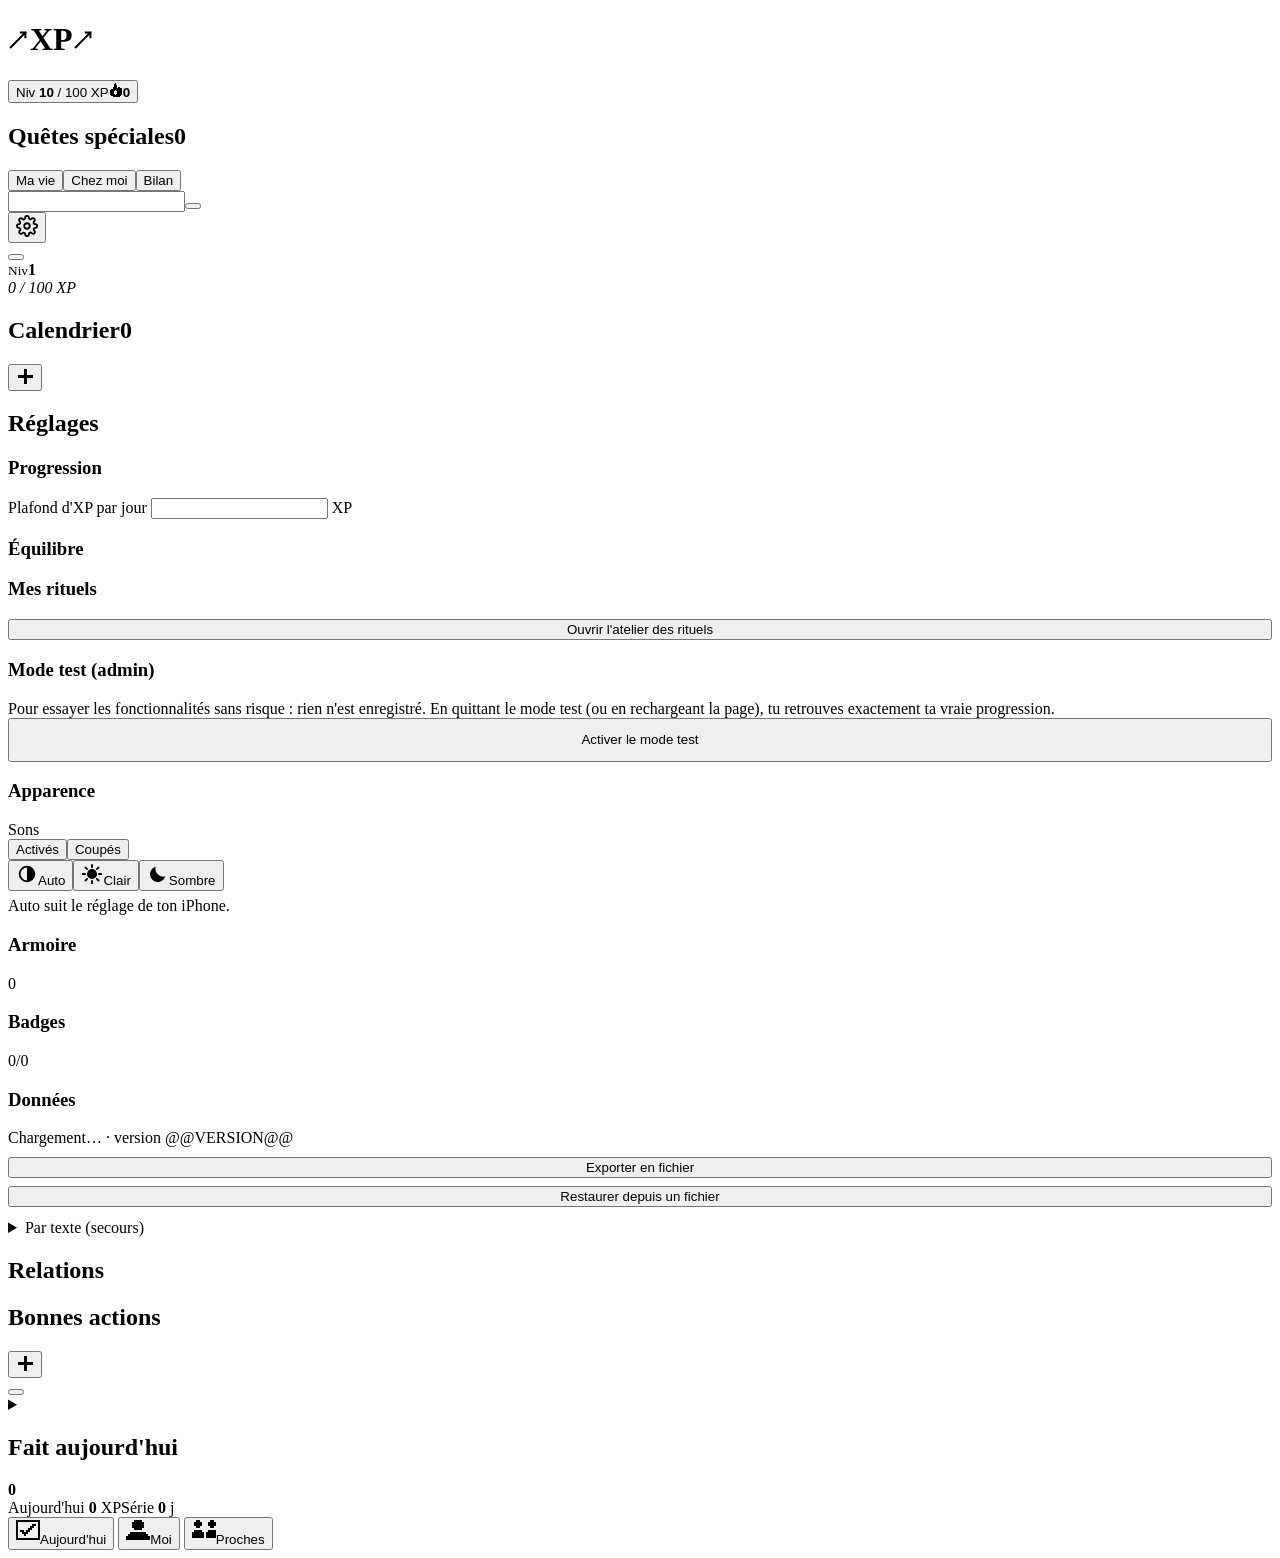
==== src/index.src.html @ f163c65e "M.5 Ma fiche : jauges retirées (barres dans Mes paliers), badges discrets Co-Authored-By: Claude Opu" ====
<!doctype html><html lang="fr"><head>
<meta charset="utf-8">
<meta name="viewport" content="width=device-width,initial-scale=1,maximum-scale=1,user-scalable=no,viewport-fit=cover">
<meta name="apple-mobile-web-app-capable" content="yes">
<meta name="mobile-web-app-capable" content="yes">
<meta name="apple-mobile-web-app-status-bar-style" content="black-translucent">
<meta name="apple-mobile-web-app-title" content="XP">
<meta name="theme-color" content="#f8e3ad" media="(prefers-color-scheme: light)">
<meta name="theme-color" content="#14120d" media="(prefers-color-scheme: dark)">
<title>XP</title>
<link rel="manifest" href="manifest.json">
<link rel="apple-touch-icon" href="icones/xp-180.png">
<link rel="icon" type="image/png" href="icones/xp-192.png">
<link rel="preconnect" href="https://fonts.googleapis.com">
<link rel="stylesheet" href="https://fonts.googleapis.com/css2?family=Lilita+One&family=Atkinson+Hyperlegible:wght@400;700&display=swap">
<script>document.documentElement.classList.add("sky");</script>
<script>(function(){try{var st=window.navigator.standalone===true||(window.matchMedia&&matchMedia("(display-mode: standalone)").matches);if(st)document.documentElement.classList.add("fullh")}catch(e){}})();</script>
<script>try{if("serviceWorker"in navigator&&/^https?:$/.test(location.protocol))addEventListener("load",function(){navigator.serviceWorker.register("sw.js").catch(function(){})})}catch(e){}</script>
<style id="base">
  @@include(css/base.css)@@
</style>
</head><body>
<div class="wrap">
  <h1 class="banner"><svg viewBox="0 0 24 24" width="22" height="22" fill="none" stroke="currentColor" stroke-width="2.2" stroke-linecap="square" aria-hidden="true"><path d="M5 19L19 5M14 5h5v5M5 19l-2 2M9 15l-3 3"/></svg><span>XP</span><svg viewBox="0 0 24 24" width="22" height="22" fill="none" stroke="currentColor" stroke-width="2.2" stroke-linecap="square" aria-hidden="true"><path d="M5 19L19 5M14 5h5v5M5 19l-2 2M9 15l-3 3"/></svg></h1>


  
  <section data-v="q" class="scene" id="sceneBox" aria-label="Ta scène"></section>
  <section data-v="q" class="news" id="newsBox" aria-label="Les nouvelles du jour" hidden></section>
  <section data-v="q" class="nightb voff" id="nightBox" aria-label="Bonne nuit"></section>
  <section data-v="q" class="qxp" aria-label="Ma progression"><button type="button" id="qxpBtn" aria-label="Voir mon profil"><span class="ql" id="qLvlBox">Niv <b id="qLvl">1</b></span><span class="qbar"><i id="qBar"></i></span><span class="qt"><b id="qCur">0</b> / <span id="qNeed">100</span> XP</span><span class="qs" title="Série de jours"><svg class="ic pxic" viewBox="0 0 12 12" width="14" height="14" fill="currentColor" shape-rendering="crispEdges" aria-hidden="true"><rect x="5" y="0" width="1" height="1.02"/><rect x="4" y="1" width="2" height="1.02"/><rect x="4" y="2" width="3" height="1.02"/><rect x="3" y="3" width="4" height="1.02"/><rect x="8" y="3" width="1" height="1.02"/><rect x="3" y="4" width="8" height="1.02"/><rect x="2" y="5" width="9" height="1.02"/><rect x="1" y="6" width="4" height="1.02"/><rect x="6" y="6" width="5" height="1.02"/><rect x="1" y="7" width="3" height="1.02"/><rect x="7" y="7" width="4" height="1.02"/><rect x="1" y="8" width="3" height="1.02"/><rect x="7" y="8" width="4" height="1.02"/><rect x="1" y="9" width="4" height="1.02"/><rect x="6" y="9" width="5" height="1.02"/><rect x="2" y="10" width="8" height="1.02"/><rect x="3" y="11" width="6" height="1.02"/></svg><b id="qStreak">0</b></span><span class="qhp" id="qHpRow"></span></button></section>
  <section data-v="q" class="rit trkbox" id="trkBox" aria-label="Ton bandeau du jour"></section>
  <section data-v="q" class="evtoday" id="evToday" aria-label="Aujourd'hui"></section>
  <script>
  @@include(js/moi/ma-vie.js)@@
</script>
  <section data-v="q" class="rit jdbox" id="jdNow" aria-label="Le moment"></section>
  <section data-v="q" class="rit jdbox" id="jdEng" aria-label="Mes engagements"></section>
  <section data-v="q" class="rit jdbox" id="jdSuiv" aria-label="Mes suivis"></section>
  <section data-v="q" class="rit jdbox" id="jdLater" aria-label="Plus tard aujourd'hui"></section>
  <section data-v="q" class="rit engbox voff" id="engBox" aria-label="Engagements"></section>
  <section data-v="q" class="evmbox voff" id="evmBox" aria-label="Mode événement"></section>
  <section data-v="q" class="wksun voff" id="wkSun" aria-label="Ta semaine"></section>
  <section data-v="q" class="rit fqbox" id="fqBox" aria-label="Aujourd'hui"></section>
  <section data-v="q" class="nowbox" id="nowBox" aria-label="Maintenant"></section>
  <section data-v="q" class="gbox" id="gameBox" aria-label="Coffres"></section>
  <section data-v="q" class="xmbox voff" id="xmBox" aria-label="Saison des fêtes"></section>
  
  <section data-v="q" class="specials sqsec" id="sqBox" aria-label="Quêtes spéciales">
    <div class="head" id="sqHead"><h2>Quêtes spéciales<span class="count" id="sqCnt">0</span></h2></div>
    <div class="track" id="sqTrack"></div>
  </section>
  <!-- réserve du journal : la saisie de la nuit y attend quand elle n'est pas affichée (ce div sépare aussi la fiche d'un proche des sections d'Aujourd'hui) -->
  <div id="jdPark" hidden><div id="ritLife" class="ritlife dqlife"></div></div>





  <section data-v="p" class="prof" id="prof" aria-label="Profil"></section>
  
  
  
  
  
  <nav class="subtabs three" data-v="c" role="tablist" aria-label="Sections du profil"><button type="button" role="tab" data-sub="vie">Ma vie</button><button type="button" role="tab" data-sub="wr">Chez moi</button><button type="button" role="tab" data-sub="bilan">Bilan</button></nav>
  <section data-v="c" data-sub="vie" class="char cmp pf" aria-label="Ton personnage">
    <div class="pf-head"><div class="pf-name"><input id="charName" class="cname-in" maxlength="14" aria-label="Nom du personnage"><button type="button" class="ctitle ctbtn" id="charTitle" aria-expanded="false" aria-controls="pfTPick" title="Changer de titre"></button></div><button type="button" class="me-set" id="meSet" aria-label="Réglages" title="Réglages"><svg viewBox="0 0 24 24" width="22" height="22" fill="none" stroke="currentColor" stroke-width="2" stroke-linecap="round" stroke-linejoin="round" aria-hidden="true"><circle cx="12" cy="12" r="3"/><path d="M19.4 15a1.7 1.7 0 0 0 .3 1.8l.1.1a2 2 0 1 1-2.8 2.8l-.1-.1a1.7 1.7 0 0 0-1.8-.3 1.7 1.7 0 0 0-1 1.5V21a2 2 0 1 1-4 0v-.1a1.7 1.7 0 0 0-1.1-1.5 1.7 1.7 0 0 0-1.8.3l-.1.1a2 2 0 1 1-2.8-2.8l.1-.1a1.7 1.7 0 0 0 .3-1.8 1.7 1.7 0 0 0-1.5-1H3a2 2 0 1 1 0-4h.1a1.7 1.7 0 0 0 1.5-1.1 1.7 1.7 0 0 0-.3-1.8l-.1-.1a2 2 0 1 1 2.8-2.8l.1.1a1.7 1.7 0 0 0 1.8.3H9a1.7 1.7 0 0 0 1-1.5V3a2 2 0 1 1 4 0v.1a1.7 1.7 0 0 0 1 1.5 1.7 1.7 0 0 0 1.8-.3l.1-.1a2 2 0 1 1 2.8 2.8l-.1.1a1.7 1.7 0 0 0-.3 1.8V9a1.7 1.7 0 0 0 1.5 1H21a2 2 0 1 1 0 4h-.1a1.7 1.7 0 0 0-1.5 1z"/></svg></button></div>
    <div class="pf-tpick" id="pfTPick" hidden><div class="pph"><b>Choisir un titre <span class="count" id="tiCnt">0</span></b><button type="button" class="ppx" id="pfTClose" aria-label="Fermer"><svg class="ic pxic" viewBox="0 0 12 12" width="16" height="16" fill="currentColor" shape-rendering="crispEdges" aria-hidden="true"><rect x="0" y="0" width="2" height="1.02"/><rect x="10" y="0" width="2" height="1.02"/><rect x="0" y="1" width="3" height="1.02"/><rect x="9" y="1" width="3" height="1.02"/><rect x="1" y="2" width="3" height="1.02"/><rect x="8" y="2" width="3" height="1.02"/><rect x="2" y="3" width="3" height="1.02"/><rect x="7" y="3" width="3" height="1.02"/><rect x="3" y="4" width="6" height="1.02"/><rect x="4" y="5" width="4" height="1.02"/><rect x="4" y="6" width="4" height="1.02"/><rect x="3" y="7" width="6" height="1.02"/><rect x="2" y="8" width="3" height="1.02"/><rect x="7" y="8" width="3" height="1.02"/><rect x="1" y="9" width="3" height="1.02"/><rect x="8" y="9" width="3" height="1.02"/><rect x="0" y="10" width="3" height="1.02"/><rect x="9" y="10" width="3" height="1.02"/><rect x="0" y="11" width="2" height="1.02"/><rect x="10" y="11" width="2" height="1.02"/></svg></button></div><div id="titleChips"></div></div>
    <div class="pf-body">
      <div class="pf-side"><button type="button" class="avbtn" id="avBtn" aria-label="Mon portrait"><span id="avatarWrap"></span></button></div>
    </div>
    <div class="pf-kpi" id="pfKpi" role="group" aria-label="Stats phares"></div>
    <div class="pf-xp"><div class="lvl" id="lvlBox"><small>Niv</small><b id="lvl">1</b></div><div class="bar" role="progressbar" aria-label="Progression vers le niveau suivant" aria-valuemin="0" id="barWrap"><i id="bar"></i><span class="bt"><em><span id="cur">0</span> / <span id="need">100</span> XP</em></span></div></div>
    <div class="pf-hp" id="pfHp"></div>
    <div class="pf-bdg" id="pfBdg" role="group" aria-label="Badges affichés"></div>
    <div class="pf-pick" id="pfPick" hidden></div>
  </section>
  <section data-v="c" data-sub="vie" class="palbox" id="palBox" aria-label="Mes paliers"></section>
  <section data-v="c" data-sub="vie" class="ficheb" id="ficheBox" aria-label="Ma fiche"></section>
  <section data-v="c" data-sub="vie" class="idbox" id="idBox" aria-label="Ce que tu deviens"></section>
  
  <section data-v="c" data-sub="vie" class="vie" id="vieBox" aria-label="Ma vie"></section>
  <section data-v="c" data-sub="vie" class="rit prjbox" id="prjBox2" aria-label="Mes projets"></section>
  <section data-v="c" data-sub="vie" class="rit evt" id="evtBox" aria-label="Calendrier">
    <div class="head"><h2>Calendrier<span class="count" id="evtCnt">0</span></h2><button type="button" class="btn edbtn" id="evtAdd" aria-expanded="false" aria-controls="evtForm" aria-label="Ajouter un événement" title="Ajouter"><svg class="ic pxic" viewBox="0 0 12 12" width="18" height="18" fill="currentColor" shape-rendering="crispEdges" aria-hidden="true"><rect x="5" y="1" width="2" height="1.02"/><rect x="5" y="2" width="2" height="1.02"/><rect x="5" y="3" width="2" height="1.02"/><rect x="5" y="4" width="2" height="1.02"/><rect x="1" y="5" width="10" height="1.02"/><rect x="1" y="6" width="10" height="1.02"/><rect x="5" y="7" width="2" height="1.02"/><rect x="5" y="8" width="2" height="1.02"/><rect x="5" y="9" width="2" height="1.02"/><rect x="5" y="10" width="2" height="1.02"/></svg></button></div>
    <form class="evtform" id="evtForm" hidden><input id="evtName" maxlength="40" placeholder="Ex. Concert de Jul, Soirée chez Lola" aria-label="Nom de l'événement" required><div class="evtrow"><input id="evtDate" type="date" aria-label="Date" required><select id="evtXp" aria-label="XP"><option value="10">+10 XP</option><option value="20" selected>+20 XP</option><option value="30">+30 XP</option><option value="50">+50 XP</option></select><button class="btn primary" type="submit">Ajouter</button></div></form>
    <div class="evtl" id="evtList"></div>
  </section>
  <section data-v="c" data-sub="vie" class="settings" id="setBox" aria-label="Réglages">
    <div class="set-top"><button type="button" class="btn back" id="setBack" hidden>←</button><h2 id="setTitle">Réglages</h2></div>
    <div class="set-card">
      <h3>Progression</h3>
      <div class="rules">
        <label>Plafond d'XP par jour <input id="xpCap" type="number" min="0" step="10" inputmode="numeric"> XP</label>
      </div>
      <div class="eco" id="ecoBox"></div>
    </div>
    <div class="set-card" id="balCard"><h3>Équilibre</h3><div class="balrows"></div></div>
    <div class="set-card" id="ritEdCard"><h3>Mes rituels</h3>
      <button type="button" class="btn" id="ritEdOpen" style="width:100%">Ouvrir l'atelier des rituels</button>
    </div>
    <div class="set-card" id="testCard"><h3>Mode test (admin)</h3>
      <p class="hint" style="margin:0">Pour essayer les fonctionnalités sans risque : rien n'est enregistré. En quittant le mode test (ou en rechargeant la page), tu retrouves exactement ta vraie progression.</p>
      <button type="button" class="btn primary" id="testOn" style="width:100%;min-height:44px">Activer le mode test</button>
      <div id="testTools" hidden>
        <button type="button" class="btn primary tunlock" data-t="all">Tout débloquer</button>
        <div class="ttools">
          <button type="button" class="btn" data-t="xp">+100 XP</button><button type="button" class="btn" data-t="lvl">+1 niveau</button>
          <button type="button" class="btn" data-t="chest">+3 coffres</button><button type="button" class="btn" data-t="bchest">+1 coffre doré</button><button type="button" class="btn" data-t="rit">Finir les rituels</button>
          <button type="button" class="btn" data-t="day">Passer au lendemain</button><button type="button" class="btn" data-t="skills">Skills +100 XP</button>
          <button type="button" class="btn" data-t="gear">Tous les objets</button><button type="button" class="btn" data-t="boost">Boost ×2</button>
        </div>
        <button type="button" class="btn" id="testOff" style="width:100%;min-height:44px;margin-top:10px">Quitter le mode test (tout est annulé)</button>
      </div>
    </div>
    <div class="set-card"><h3>Apparence</h3>
      <div class="sndrow"><span>Sons</span><div class="thseg sndseg" role="group" aria-label="Sons"><button type="button" data-snd="1">Activés</button><button type="button" data-snd="0">Coupés</button></div></div>
      <div class="thseg" role="group" aria-label="Thème"><button type="button" data-th="auto"><svg viewBox="0 0 24 24" width="22" height="22" aria-hidden="true"><circle cx="12" cy="12" r="8" fill="none" stroke="currentColor" stroke-width="2"/><path d="M12 4a8 8 0 0 1 0 16z" fill="currentColor"/></svg><span>Auto</span></button><button type="button" data-th="light"><svg viewBox="0 0 24 24" width="22" height="22" fill="none" stroke="currentColor" stroke-width="2" stroke-linecap="round" aria-hidden="true"><circle cx="12" cy="12" r="4.5" fill="currentColor"/><path d="M12 2v2.5M12 19.5V22M2 12h2.5M19.5 12H22M4.9 4.9l1.8 1.8M17.3 17.3l1.8 1.8M4.9 19.1l1.8-1.8M17.3 6.7l1.8-1.8"/></svg><span>Clair</span></button><button type="button" data-th="dark"><svg viewBox="0 0 24 24" width="22" height="22" aria-hidden="true"><path d="M20 14.5A8.5 8.5 0 0 1 9.5 4a8.5 8.5 0 1 0 10.5 10.5z" fill="currentColor"/></svg><span>Sombre</span></button></div><p class="hint" style="margin:6px 0 0">Auto suit le réglage de ton iPhone.</p>
    </div>
  <div class="set-card" id="setMods"></div>
  </section>
  <section data-v="c" data-sub="wr" class="gbox" id="homeBox" aria-label="Chez moi"></section>
  <section data-v="c" data-sub="wr" class="col wardrobe" aria-label="Armoire">
    <div class="colh"><h3>Armoire</h3><span class="count" id="wrCnt">0</span></div>
    <div id="wrChest"></div>
    <div class="wr-cats" id="wrCats" role="tablist" aria-label="Catégories"></div>
    <div id="wrBody"></div>
  </section>
  <section data-v="c" data-sub="wr" class="col" aria-label="Badges">
    <div class="colh"><h3>Badges</h3><span class="count" id="bdgCnt">0/0</span></div>
    <div id="bdgNext"></div>
    <div id="bdgGrid" class="bfams"></div>
  </section>

  <section data-v="c" data-sub="bilan" class="chapbox" id="chapBox" aria-label="Mon bilan"></section>
  <section data-v="c" data-sub="bilan" class="gbox" id="plWeek" aria-label="Mon assiette"></section>
  <section data-v="c" data-sub="bilan" class="gbox" id="bakBox" aria-label="Sauvegarde">
    <div class="set-card"><h3>Données</h3>
      <p class="hint" style="margin:0 0 6px"><span class="sync" id="sync">Chargement…</span> · version @@VERSION@@</p>
      <div class="stor"><span id="storTxt"></span><span class="stbar"><i id="storBar"></i></span></div>
      <p class="hint" id="storHint" style="margin:6px 0 10px"></p>
      <button type="button" class="btn primary" id="expFile" style="width:100%">Exporter en fichier</button>
      <button type="button" class="btn" id="impFileBtn" style="width:100%;margin-top:8px">Restaurer depuis un fichier</button>
      <input type="file" id="impFile" accept=".json,application/json,text/plain" hidden>
      <details class="bksec" style="margin-top:12px"><summary class="hint">Par texte (secours)</summary>
      <button type="button" class="btn" id="expBtn" style="width:100%;margin-top:8px">Copier le texte</button>
      <textarea id="dataBox" rows="4" readonly hidden style="width:100%;margin-top:8px;font:16px monospace;background:var(--bg);color:var(--ink);border:1px solid var(--line);padding:8px"></textarea>
      <textarea id="impBox" rows="3" placeholder="Colle ici une sauvegarde…" style="width:100%;margin-top:8px;font:16px monospace;background:var(--bg);color:var(--ink);border:1px solid var(--line);padding:8px"></textarea>
      <button type="button" class="btn" id="impBtn" style="width:100%;margin-top:8px">Restaurer le texte</button>
      </details>
      <p class="hint" id="impMsg" style="margin:6px 0 0"></p>
    </div>
  </section>

  <section data-v="r" class="rel" aria-label="Relations">
    <div class="rel-top"><h2>Relations</h2><span class="hint" id="relSub"></span></div>
    <div id="relRemind"></div>
    <div class="fgbox" id="relGroups"></div>
    <input type="search" class="ui-champ relq" id="relQ" placeholder="Chercher un proche" aria-label="Chercher un proche" autocomplete="off" autocorrect="off" spellcheck="false" enterkeyhint="search" hidden>
    <ul class="rlist" id="relList"></ul>
  </section>






  <section data-v="q" class="fd" data-fk="act">
    <div class="head fdh">
      <h2>Bonnes actions</h2><button type="button" class="btn edbtn" id="actNew" aria-label="Créer une bonne action" title="Créer"><svg class="ic pxic" viewBox="0 0 12 12" width="18" height="18" fill="currentColor" shape-rendering="crispEdges" aria-hidden="true"><rect x="5" y="1" width="2" height="1.02"/><rect x="5" y="2" width="2" height="1.02"/><rect x="5" y="3" width="2" height="1.02"/><rect x="5" y="4" width="2" height="1.02"/><rect x="1" y="5" width="10" height="1.02"/><rect x="1" y="6" width="10" height="1.02"/><rect x="5" y="7" width="2" height="1.02"/><rect x="5" y="8" width="2" height="1.02"/><rect x="5" y="9" width="2" height="1.02"/><rect x="5" y="10" width="2" height="1.02"/></svg></button><button type="button" class="btn edbtn" id="actEdBtn" hidden aria-expanded="false" aria-controls="actEdCard" aria-label="Modifier les bonnes actions" title="Modifier"><svg class="ic pxic" viewBox="0 0 12 12" width="18" height="18" fill="currentColor" shape-rendering="crispEdges" aria-hidden="true"><rect x="8" y="0" width="2" height="1.02"/><rect x="7" y="1" width="4" height="1.02"/><rect x="6" y="2" width="6" height="1.02"/><rect x="5" y="3" width="2" height="1.02"/><rect x="8" y="3" width="4" height="1.02"/><rect x="4" y="4" width="2" height="1.02"/><rect x="8" y="4" width="3" height="1.02"/><rect x="3" y="5" width="2" height="1.02"/><rect x="7" y="5" width="3" height="1.02"/><rect x="2" y="6" width="2" height="1.02"/><rect x="6" y="6" width="3" height="1.02"/><rect x="1" y="7" width="2" height="1.02"/><rect x="5" y="7" width="3" height="1.02"/><rect x="1" y="8" width="1" height="1.02"/><rect x="3" y="8" width="3" height="1.02"/><rect x="1" y="9" width="3" height="1.02"/><rect x="0" y="10" width="4" height="1.02"/></svg></button>
    </div>
    <div class="actsug" id="actSug"></div>
    <div class="favs" id="favs" hidden></div>
    <div id="allActs"><div class="filters" id="filters" role="group" aria-label="Filtrer par catégorie"></div>
    <div class="grid" id="grid"></div></div>
    <button type="button" class="btn seeall" id="seeAll" aria-expanded="true" aria-controls="allActs"></button>
    <div class="set-card edcard" id="actEdCard" hidden>
      <h3>Modifier les bonnes actions</h3>
      <ul class="alist" id="actList"></ul>
      <form class="add" id="addForm">
      <label>Nouvelle bonne action<input id="addName" maxlength="60" placeholder="ex. Appeler mamie" required></label>
      <label>Catégorie<select id="addCat"></select></label>
      <label>XP<select id="addXp"><option value="2">2</option><option value="5">5</option><option value="10" selected>10</option><option value="15">15</option><option value="20">20</option><option value="30">30</option></select></label>
      <button class="btn primary" type="submit">Ajouter</button>
    </form>
    </div>
  </section>


  <section data-v="q" style="display:grid;gap:12px">
    <details class="jrn"><summary><h2>Fait aujourd'hui</h2><b id="logCnt">0</b></summary>
    <ul class="log" id="log"></ul></details>
  </section>
</div>
<div class="dock">
  <div class="strip" id="strip"><span>Aujourd'hui <b id="today">0</b> XP</span><span>Série <b id="streak">0</b> j</span></div>
  <nav class="tabs" role="tablist" aria-label="Pages">
    <button type="button" role="tab" id="tabQ" aria-selected="true"><svg class="ic pxic" viewBox="0 0 12 12" width="24" height="24" fill="currentColor" shape-rendering="crispEdges" aria-hidden="true"><rect x="0" y="0" width="12" height="1.02"/><rect x="0" y="1" width="1" height="1.02"/><rect x="11" y="1" width="1" height="1.02"/><rect x="0" y="2" width="1" height="1.02"/><rect x="8" y="2" width="2" height="1.02"/><rect x="11" y="2" width="1" height="1.02"/><rect x="0" y="3" width="1" height="1.02"/><rect x="7" y="3" width="2" height="1.02"/><rect x="11" y="3" width="1" height="1.02"/><rect x="0" y="4" width="1" height="1.02"/><rect x="6" y="4" width="2" height="1.02"/><rect x="11" y="4" width="1" height="1.02"/><rect x="0" y="5" width="1" height="1.02"/><rect x="2" y="5" width="2" height="1.02"/><rect x="5" y="5" width="2" height="1.02"/><rect x="11" y="5" width="1" height="1.02"/><rect x="0" y="6" width="1" height="1.02"/><rect x="3" y="6" width="3" height="1.02"/><rect x="11" y="6" width="1" height="1.02"/><rect x="0" y="7" width="1" height="1.02"/><rect x="4" y="7" width="1" height="1.02"/><rect x="11" y="7" width="1" height="1.02"/><rect x="0" y="8" width="1" height="1.02"/><rect x="11" y="8" width="1" height="1.02"/><rect x="0" y="9" width="12" height="1.02"/></svg><span>Aujourd'hui</span></button>
    <button type="button" role="tab" id="tabC" aria-selected="false"><svg class="ic pxic" viewBox="0 0 12 12" width="24" height="24" fill="currentColor" shape-rendering="crispEdges" aria-hidden="true"><rect x="4" y="0" width="4" height="1.02"/><rect x="3" y="1" width="6" height="1.02"/><rect x="3" y="2" width="6" height="1.02"/><rect x="3" y="3" width="6" height="1.02"/><rect x="4" y="4" width="4" height="1.02"/><rect x="2" y="6" width="8" height="1.02"/><rect x="1" y="7" width="10" height="1.02"/><rect x="0" y="8" width="12" height="1.02"/><rect x="0" y="9" width="12" height="1.02"/></svg><span>Moi</span></button>
    <button type="button" role="tab" id="tabR" aria-selected="false"><svg class="ic pxic" viewBox="0 0 12 12" width="24" height="24" fill="currentColor" shape-rendering="crispEdges" aria-hidden="true"><rect x="2" y="0" width="2" height="1.02"/><rect x="9" y="0" width="2" height="1.02"/><rect x="1" y="1" width="4" height="1.02"/><rect x="8" y="1" width="4" height="1.02"/><rect x="1" y="2" width="4" height="1.02"/><rect x="8" y="2" width="4" height="1.02"/><rect x="2" y="3" width="2" height="1.02"/><rect x="9" y="3" width="2" height="1.02"/><rect x="1" y="5" width="4" height="1.02"/><rect x="8" y="5" width="4" height="1.02"/><rect x="0" y="6" width="6" height="1.02"/><rect x="7" y="6" width="5" height="1.02"/><rect x="0" y="7" width="6" height="1.02"/><rect x="7" y="7" width="5" height="1.02"/><rect x="0" y="8" width="6" height="1.02"/><rect x="7" y="8" width="5" height="1.02"/></svg><span>Proches</span></button>
  </nav>
</div>
<div class="toast" id="toast" role="status" aria-live="polite"></div>
<div class="avc" id="avCreator" role="dialog" aria-modal="true" aria-labelledby="avcT" hidden>
  <div class="avc-in">
    <div class="avc-top"><button type="button" class="avc-x" id="avcClose" aria-label="Fermer"><svg class="ic pxic" viewBox="0 0 12 12" width="20" height="20" fill="currentColor" shape-rendering="crispEdges" aria-hidden="true"><rect x="0" y="0" width="2" height="1.02"/><rect x="10" y="0" width="2" height="1.02"/><rect x="0" y="1" width="3" height="1.02"/><rect x="9" y="1" width="3" height="1.02"/><rect x="1" y="2" width="3" height="1.02"/><rect x="8" y="2" width="3" height="1.02"/><rect x="2" y="3" width="3" height="1.02"/><rect x="7" y="3" width="3" height="1.02"/><rect x="3" y="4" width="6" height="1.02"/><rect x="4" y="5" width="4" height="1.02"/><rect x="4" y="6" width="4" height="1.02"/><rect x="3" y="7" width="6" height="1.02"/><rect x="2" y="8" width="3" height="1.02"/><rect x="7" y="8" width="3" height="1.02"/><rect x="1" y="9" width="3" height="1.02"/><rect x="8" y="9" width="3" height="1.02"/><rect x="0" y="10" width="3" height="1.02"/><rect x="9" y="10" width="3" height="1.02"/><rect x="0" y="11" width="2" height="1.02"/><rect x="10" y="11" width="2" height="1.02"/></svg></button><h2 id="avcT">Mon personnage</h2><button type="button" class="avc-rnd" id="avcRnd" aria-label="Aléatoire" title="Aléatoire"><svg viewBox="0 0 24 24" width="22" height="22" fill="none" stroke="currentColor" stroke-width="2" stroke-linejoin="round" aria-hidden="true"><rect x="4" y="4" width="16" height="16" rx="3"/><circle cx="9" cy="9" r="1.4" fill="currentColor"/><circle cx="15" cy="15" r="1.4" fill="currentColor"/><circle cx="15" cy="9" r="1.4" fill="currentColor"/><circle cx="9" cy="15" r="1.4" fill="currentColor"/></svg></button></div>
    <div class="avc-stage"><canvas id="avcPrev" width="180" height="210" aria-label="Aperçu du personnage"></canvas></div>
    <div class="avc-steps" role="tablist" id="avcTabs"></div>
    <div class="avc-pg"><b id="avcPgT"></b><span class="avc-dots" id="avcDots" aria-hidden="true"></span></div>
    <div class="avc-body" id="avcBody"></div>
    <div class="avc-foot"><button type="button" class="btn" id="avcBack">Retour</button><button type="button" class="btn primary" id="avcSave">Suivant</button><div class="avc-lk"><button type="button" class="lnk" id="avcNow">Enregistrer maintenant</button><button type="button" class="lnk" id="avcPhoto">Garder ma photo</button></div></div>
  </div>
</div>

<script>
  @@include(js/donnees/icones.js)@@
  @@include(js/donnees/equipement.js)@@
  @@include(js/donnees/quetes.js)@@
  @@include(js/donnees/contenu.js)@@
  @@include(js/donnees/vie-faits.js)@@
  @@include(js/coeur/01-donnees-base.js)@@
  @@include(js/coeur/02-ecussons-icones.js)@@
  @@include(js/aujourdhui/03-repas-barre-de-vie.js)@@
  @@include(js/moi/04-identites.js)@@
  @@include(js/aujourdhui/05-fetes.js)@@
  @@include(js/coeur/06-creation-profil.js)@@
  @@include(js/aujourdhui/07-rituels-tuiles.js)@@
  @@include(js/aujourdhui/08-ambiance-scene.js)@@
  @@include(js/aujourdhui/09-cloture-soir.js)@@
  @@include(js/aujourdhui/10-evenements.js)@@
  @@include(js/moi/11-createur-personnage.js)@@
  @@include(js/coeur/12-pixel-clair-moteur.js)@@
  @@include(js/coeur/12a-pixel-clair-visage.js)@@
  @@include(js/coeur/12b-pixel-clair-vetements.js)@@
  @@include(js/coeur/12c-pixel-clair-accessoires.js)@@
  @@include(js/coeur/12d-pixel-clair-objets.js)@@
  @@include(js/coeur/12e-pixel-clair-tete.js)@@
  @@include(js/coeur/13-figurines-expressions.js)@@
  @@include(js/coeur/14-pixel-clair-integration.js)@@
  @@include(js/moi/15-reglages-rituels.js)@@
  @@include(js/aujourdhui/16-quetes.js)@@
  @@include(js/aujourdhui/17-meteo.js)@@
  @@include(js/aujourdhui/18-quetes-pour-toi-histoire.js)@@
  @@include(js/moi/19-bilan.js)@@
  @@include(js/moi/20-calendrier-fiche.js)@@
  @@include(js/coeur/21-contenu-collection.js)@@
  @@include(js/aujourdhui/moments.js)@@
  @@include(js/coeur/22-icones-unifiees.js)@@
  @@include(js/coeur/paliers.js)@@
  @@include(js/aujourdhui/23-coffres-quetes-du-jour.js)@@
  @@include(js/moi/24-defis-skill-vie-perso.js)@@
  @@include(js/moi/25-chez-moi.js)@@
  @@include(js/moi/25a-chez-moi-pieces.js)@@
  @@include(js/moi/25b-chez-moi-affichage.js)@@
  @@include(js/moi/26-bibliotheque-badges.js)@@
  @@include(js/moi/26a-badges-icones.js)@@
  @@include(js/moi/26b-collection-navigation.js)@@
  @@include(js/moi/27-garde-robe-quetes-timer.js)@@
  @@include(js/proches/28-sons-proches-validation.js)@@
  @@include(js/coeur/29-defis-semaine-test-sauvegarde.js)@@
</script>



<style id="composants">
  @@include(css/composants.css)@@
</style>
<style id="z-haut">
  @@include(css/aujourdhui-haut.css)@@
</style>
<style id="z-aujourdhui">
  @@include(css/aujourdhui.css)@@
</style>
<style id="z-proches">
  @@include(css/proches.css)@@
</style>
<style id="z-moi">
  @@include(css/moi.css)@@
</style>
<style id="z-fenetres">
  @@include(css/fenetres.css)@@
</style>
<script>
  @@include(js/aujourdhui/aujourdhui-finitions.js)@@
  @@include(js/moi/moi-finitions.js)@@
  @@include(js/proches/proches-finitions.js)@@
  @@include(js/aujourdhui/assiette.js)@@
  @@include(js/aujourdhui/a-faire.js)@@
  @@include(js/aujourdhui/engagements.js)@@
  @@include(js/aujourdhui/journal-de-bord.js)@@
  @@include(js/moi/vie-faits.js)@@
  @@include(js/coeur/icones-pixel.js)@@
  @@include(js/coeur/standards.js)@@
  @@include(js/coeur/migrations.js)@@
  @@include(js/coeur/demarrage.js)@@
</script>
</body></html>
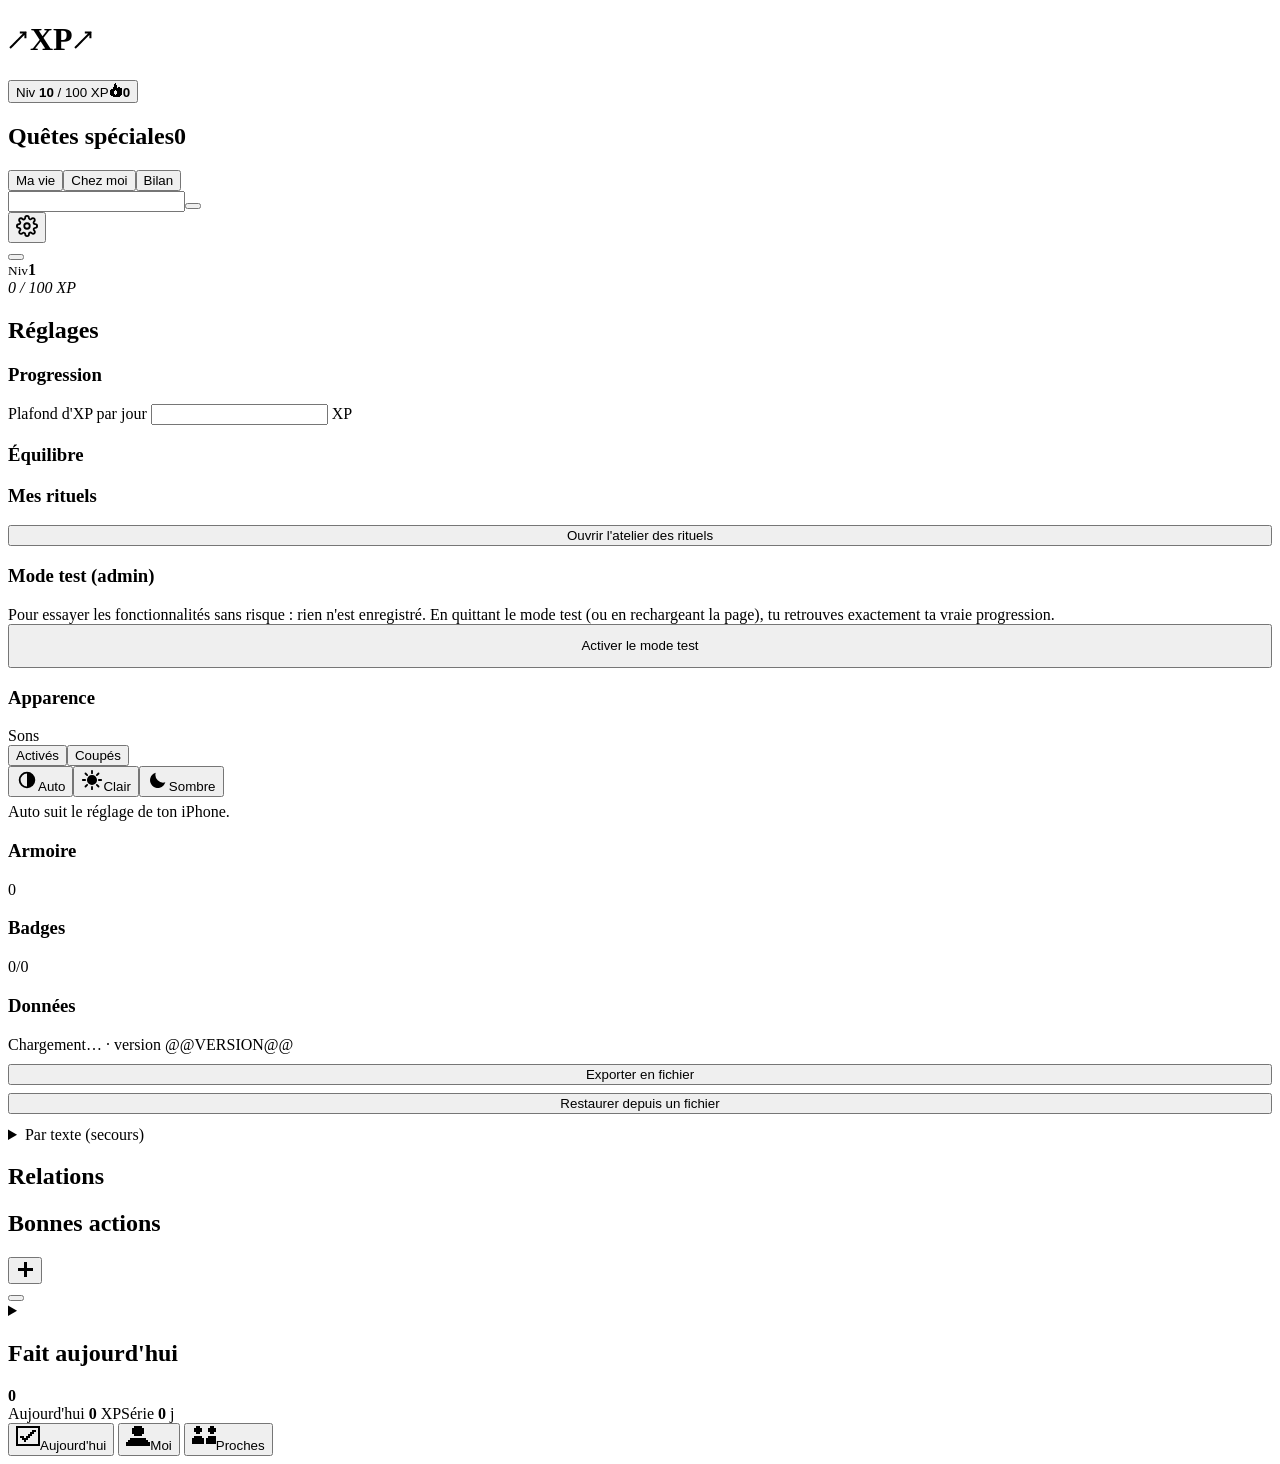
==== commit fc3f864a: "Ma vie refaite : calendrier sous le profil (2 semaines, plein écran, périodes), paliers et fiche en " ====
--- a/src/index.src.html
+++ b/src/index.src.html
@@ -76,17 +76,11 @@
     <div class="pf-bdg" id="pfBdg" role="group" aria-label="Badges affichés"></div>
     <div class="pf-pick" id="pfPick" hidden></div>
   </section>
+  <section data-v="c" data-sub="vie" class="calbox" id="calBox" aria-label="Calendrier"></section>
+  <section data-v="c" data-sub="vie" class="rit prjbox" id="prjBox2" aria-label="Mes projets"></section>
   <section data-v="c" data-sub="vie" class="palbox" id="palBox" aria-label="Mes paliers"></section>
   <section data-v="c" data-sub="vie" class="ficheb" id="ficheBox" aria-label="Ma fiche"></section>
-  <section data-v="c" data-sub="vie" class="idbox" id="idBox" aria-label="Ce que tu deviens"></section>
-  
-  <section data-v="c" data-sub="vie" class="vie" id="vieBox" aria-label="Ma vie"></section>
-  <section data-v="c" data-sub="vie" class="rit prjbox" id="prjBox2" aria-label="Mes projets"></section>
-  <section data-v="c" data-sub="vie" class="rit evt" id="evtBox" aria-label="Calendrier">
-    <div class="head"><h2>Calendrier<span class="count" id="evtCnt">0</span></h2><button type="button" class="btn edbtn" id="evtAdd" aria-expanded="false" aria-controls="evtForm" aria-label="Ajouter un événement" title="Ajouter"><svg class="ic pxic" viewBox="0 0 12 12" width="18" height="18" fill="currentColor" shape-rendering="crispEdges" aria-hidden="true"><rect x="5" y="1" width="2" height="1.02"/><rect x="5" y="2" width="2" height="1.02"/><rect x="5" y="3" width="2" height="1.02"/><rect x="5" y="4" width="2" height="1.02"/><rect x="1" y="5" width="10" height="1.02"/><rect x="1" y="6" width="10" height="1.02"/><rect x="5" y="7" width="2" height="1.02"/><rect x="5" y="8" width="2" height="1.02"/><rect x="5" y="9" width="2" height="1.02"/><rect x="5" y="10" width="2" height="1.02"/></svg></button></div>
-    <form class="evtform" id="evtForm" hidden><input id="evtName" maxlength="40" placeholder="Ex. Concert de Jul, Soirée chez Lola" aria-label="Nom de l'événement" required><div class="evtrow"><input id="evtDate" type="date" aria-label="Date" required><select id="evtXp" aria-label="XP"><option value="10">+10 XP</option><option value="20" selected>+20 XP</option><option value="30">+30 XP</option><option value="50">+50 XP</option></select><button class="btn primary" type="submit">Ajouter</button></div></form>
-    <div class="evtl" id="evtList"></div>
-  </section>
+  <section data-v="c" data-sub="vie" class="vie" id="vieBox" aria-label="Mes suivis"></section>
   <section data-v="c" data-sub="vie" class="settings" id="setBox" aria-label="Réglages">
     <div class="set-top"><button type="button" class="btn back" id="setBack" hidden>←</button><h2 id="setTitle">Réglages</h2></div>
     <div class="set-card">
@@ -244,6 +238,7 @@
   @@include(js/aujourdhui/18-quetes-pour-toi-histoire.js)@@
   @@include(js/moi/19-bilan.js)@@
   @@include(js/moi/20-calendrier-fiche.js)@@
+  @@include(js/moi/calendrier.js)@@
   @@include(js/coeur/21-contenu-collection.js)@@
   @@include(js/aujourdhui/moments.js)@@
   @@include(js/coeur/22-icones-unifiees.js)@@
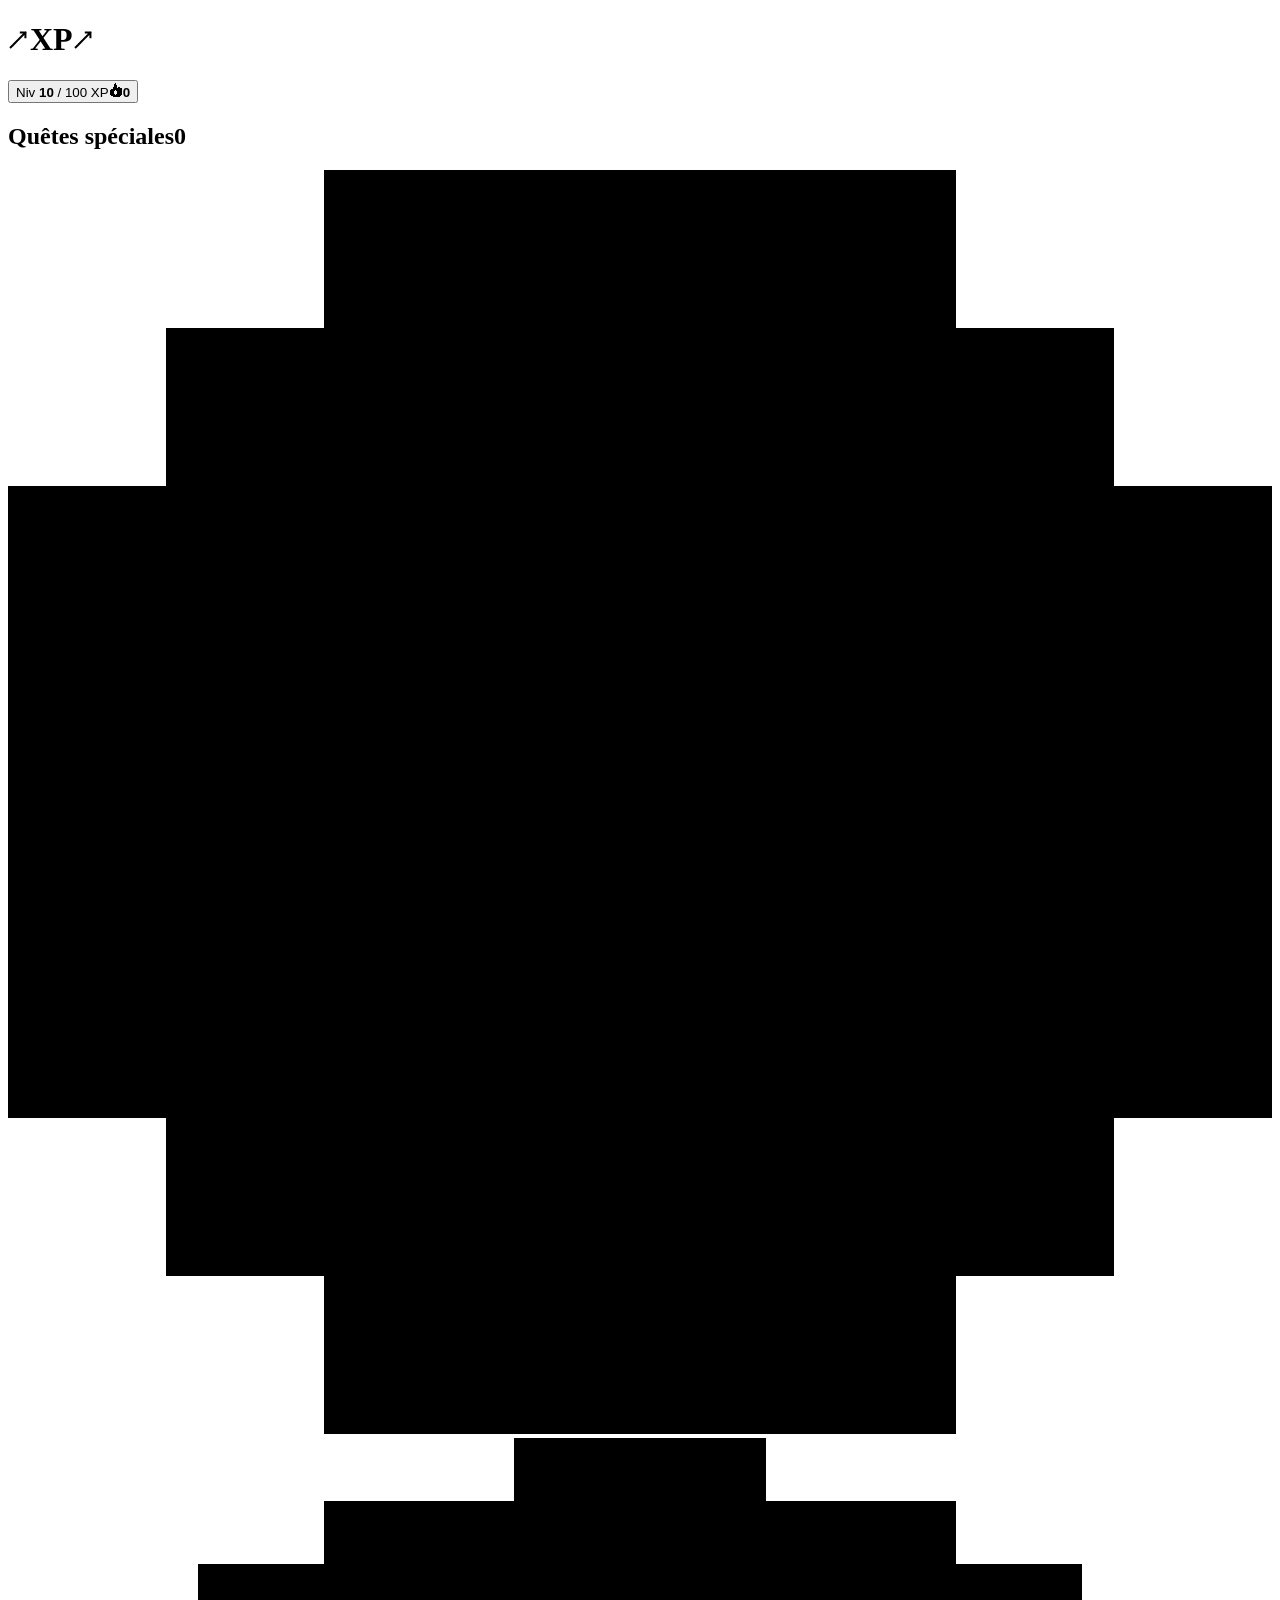
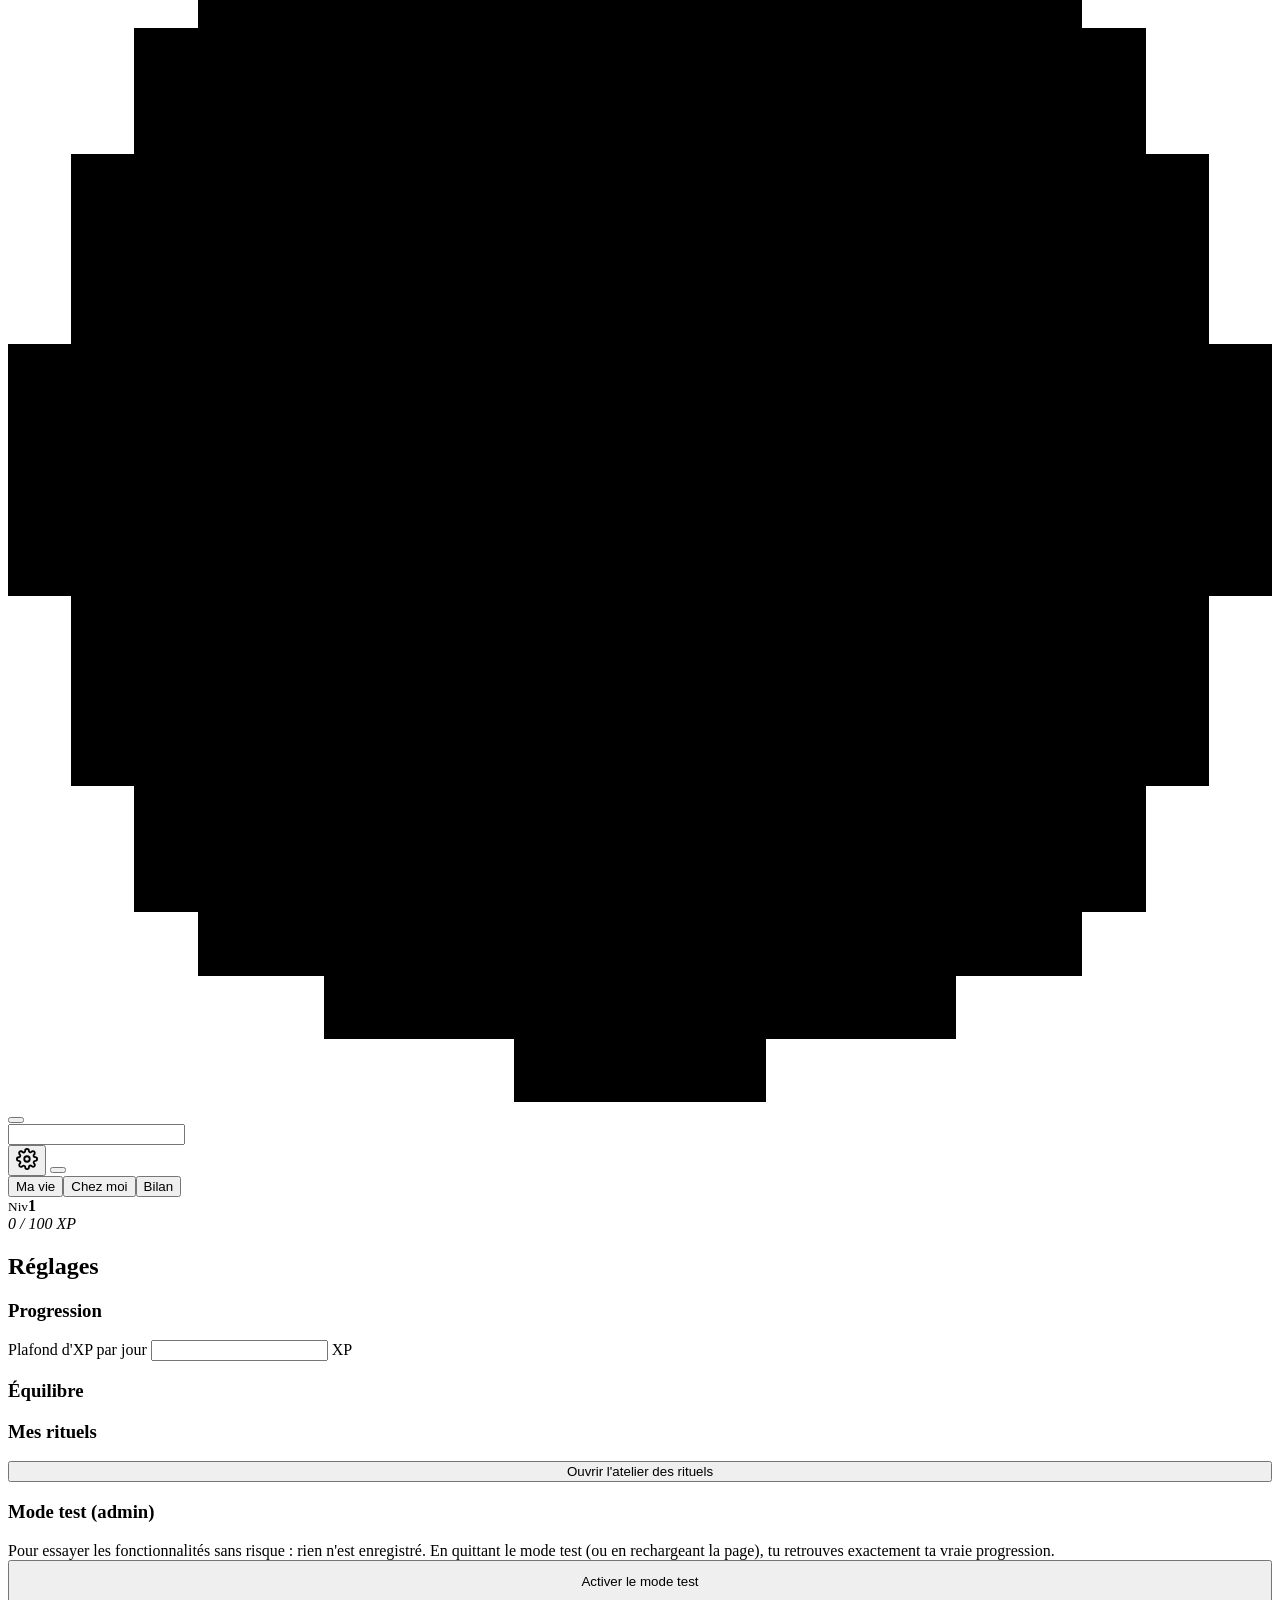
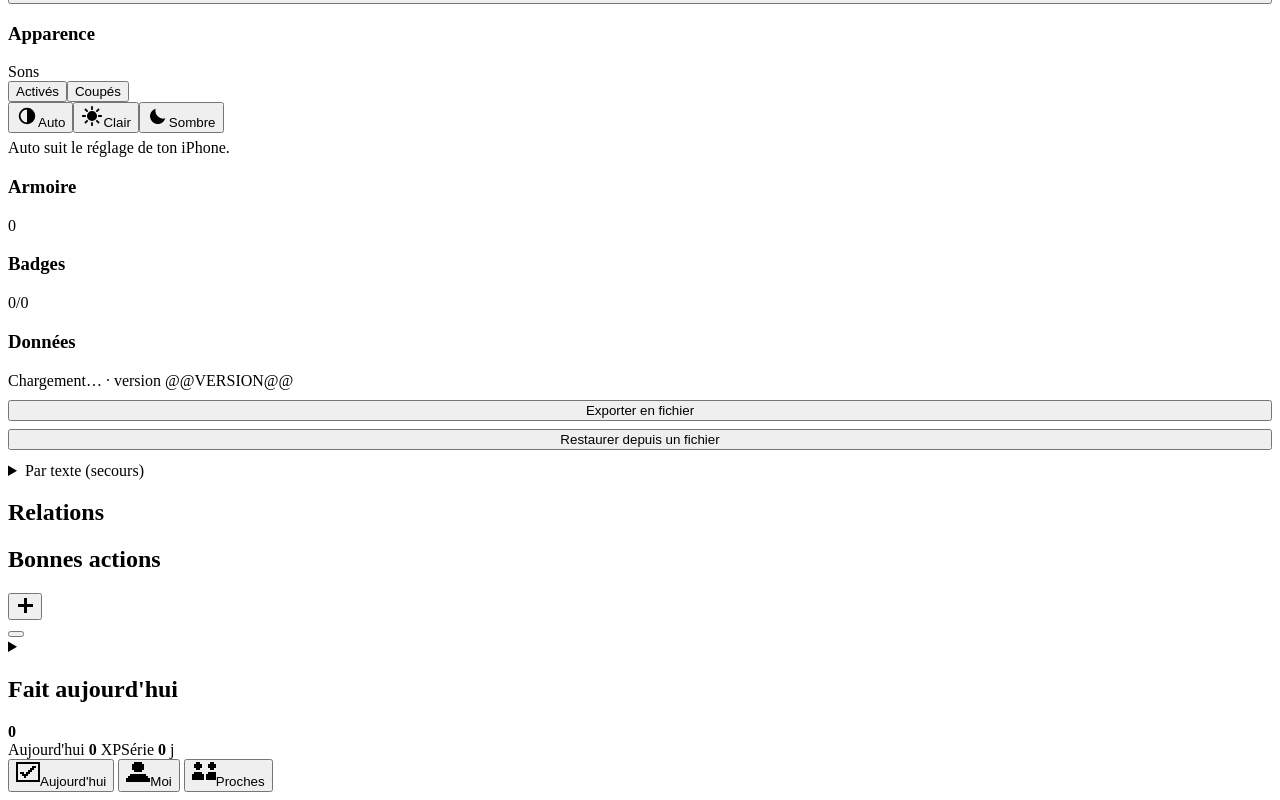
==== commit 974b3024: "Cobalt : Ma vie, scène du personnage en pied comme la maquette Co-Authored-By: Claude Sonnet 5.5 <no" ====
--- a/src/index.src.html
+++ b/src/index.src.html
@@ -25,6 +25,13 @@
 
 
   
+  <section data-v="q" id="todayE" class="tde" aria-label="Aujourd'hui">
+    <div class="tde-top" id="tdTop"></div>
+    <div class="tde-q nowbox" id="nowBox" aria-label="Maintenant"></div>
+    <div class="tde-hero" id="tdHero" aria-hidden="true"></div>
+    <div id="tdAng"></div>
+    <div class="tde-panel"><div class="tde-grip"></div><div id="tdQuests"></div><div id="tdMeals"></div><div id="tdEnd"></div></div>
+  </section>
   <section data-v="q" class="scene" id="sceneBox" aria-label="Ta scène"></section>
   <section data-v="q" class="news" id="newsBox" aria-label="Les nouvelles du jour" hidden></section>
   <section data-v="q" class="nightb voff" id="nightBox" aria-label="Bonne nuit"></section>
@@ -42,7 +49,6 @@
   <section data-v="q" class="evmbox voff" id="evmBox" aria-label="Mode événement"></section>
   <section data-v="q" class="wksun voff" id="wkSun" aria-label="Ta semaine"></section>
   <section data-v="q" class="rit fqbox" id="fqBox" aria-label="Aujourd'hui"></section>
-  <section data-v="q" class="nowbox" id="nowBox" aria-label="Maintenant"></section>
   <section data-v="q" class="gbox" id="gameBox" aria-label="Coffres"></section>
   <section data-v="q" class="xmbox voff" id="xmBox" aria-label="Saison des fêtes"></section>
   
@@ -63,13 +69,21 @@
   
   
   
+  <section data-v="c" data-sub="vie" class="mes" id="meScene" aria-label="Ton personnage">
+    <i class="mes-s1"></i><i class="mes-s2"></i><i class="mes-s3"></i><i class="mes-s4"></i>
+    <span id="meDome"></span>
+    <svg class="mes-sun" viewBox="0 0 8 8" shape-rendering="crispEdges" aria-hidden="true"><path fill="var(--ui-or)" d="M2 0h4v1h-4z M1 1h6v1h-6z M0 2h8v4h-8z M1 6h6v1h-6z M2 7h4v1h-4z"/></svg>
+    <svg class="mes-aura" viewBox="0 0 20 20" shape-rendering="crispEdges" aria-hidden="true"><path fill="var(--ink)" d="M8 0h4v1h-4z M5 1h10v1h-10z M3 2h14v1h-14z M2 3h16v2h-16z M1 5h18v3h-18z M0 8h20v4h-20z M1 12h18v3h-18z M2 15h16v2h-16z M3 17h14v1h-14z M5 18h10v1h-10z M8 19h4v1h-4z"/></svg>
+    <button type="button" class="avbtn" id="avBtn" aria-label="Mon portrait"><span id="avatarWrap"></span></button>
+    <div class="mes-id"><input id="charName" class="cname-in" maxlength="14" aria-label="Nom du personnage"><small id="meLvl"></small></div>
+    <button type="button" class="me-set" id="meSet" aria-label="Réglages" title="Réglages"><svg viewBox="0 0 24 24" width="22" height="22" fill="none" stroke="currentColor" stroke-width="2" stroke-linecap="round" stroke-linejoin="round" aria-hidden="true"><circle cx="12" cy="12" r="3"/><path d="M19.4 15a1.7 1.7 0 0 0 .3 1.8l.1.1a2 2 0 1 1-2.8 2.8l-.1-.1a1.7 1.7 0 0 0-1.8-.3 1.7 1.7 0 0 0-1 1.5V21a2 2 0 1 1-4 0v-.1a1.7 1.7 0 0 0-1.1-1.5 1.7 1.7 0 0 0-1.8.3l-.1.1a2 2 0 1 1-2.8-2.8l.1-.1a1.7 1.7 0 0 0 .3-1.8 1.7 1.7 0 0 0-1.5-1H3a2 2 0 1 1 0-4h.1a1.7 1.7 0 0 0 1.5-1.1 1.7 1.7 0 0 0-.3-1.8l-.1-.1a2 2 0 1 1 2.8-2.8l.1.1a1.7 1.7 0 0 0 1.8.3H9a1.7 1.7 0 0 0 1-1.5V3a2 2 0 1 1 4 0v.1a1.7 1.7 0 0 0 1 1.5 1.7 1.7 0 0 0 1.8-.3l.1-.1a2 2 0 1 1 2.8 2.8l-.1.1a1.7 1.7 0 0 0-.3 1.8V9a1.7 1.7 0 0 0 1.5 1H21a2 2 0 1 1 0 4h-.1a1.7 1.7 0 0 0-1.5 1z"/></svg></button>
+    <button type="button" class="ctitle ctbtn" id="charTitle" aria-expanded="false" aria-controls="pfTPick" title="Changer de titre"></button>
+  </section>
+  <section data-v="c" data-sub="vie" class="mes-tp"><div class="pf-tpick" id="pfTPick" hidden><div class="pph"><b>Choisir un titre <span class="count" id="tiCnt">0</span></b><button type="button" class="ppx" id="pfTClose" aria-label="Fermer"><svg class="ic pxic" viewBox="0 0 12 12" width="16" height="16" fill="currentColor" shape-rendering="crispEdges" aria-hidden="true"><rect x="0" y="0" width="2" height="1.02"/><rect x="10" y="0" width="2" height="1.02"/><rect x="0" y="1" width="3" height="1.02"/><rect x="9" y="1" width="3" height="1.02"/><rect x="1" y="2" width="3" height="1.02"/><rect x="8" y="2" width="3" height="1.02"/><rect x="2" y="3" width="3" height="1.02"/><rect x="7" y="3" width="3" height="1.02"/><rect x="3" y="4" width="6" height="1.02"/><rect x="4" y="5" width="4" height="1.02"/><rect x="4" y="6" width="4" height="1.02"/><rect x="3" y="7" width="6" height="1.02"/><rect x="2" y="8" width="3" height="1.02"/><rect x="7" y="8" width="3" height="1.02"/><rect x="1" y="9" width="3" height="1.02"/><rect x="8" y="9" width="3" height="1.02"/><rect x="0" y="10" width="3" height="1.02"/><rect x="9" y="10" width="3" height="1.02"/><rect x="0" y="11" width="2" height="1.02"/><rect x="10" y="11" width="2" height="1.02"/></svg></button></div><div id="titleChips"></div></div>
+    </section>
   <nav class="subtabs three" data-v="c" role="tablist" aria-label="Sections du profil"><button type="button" role="tab" data-sub="vie">Ma vie</button><button type="button" role="tab" data-sub="wr">Chez moi</button><button type="button" role="tab" data-sub="bilan">Bilan</button></nav>
+  <section data-v="c" data-sub="vie" class="palbox" id="palBox" aria-label="Mes paliers"></section>
   <section data-v="c" data-sub="vie" class="char cmp pf" aria-label="Ton personnage">
-    <div class="pf-head"><div class="pf-name"><input id="charName" class="cname-in" maxlength="14" aria-label="Nom du personnage"><button type="button" class="ctitle ctbtn" id="charTitle" aria-expanded="false" aria-controls="pfTPick" title="Changer de titre"></button></div><button type="button" class="me-set" id="meSet" aria-label="Réglages" title="Réglages"><svg viewBox="0 0 24 24" width="22" height="22" fill="none" stroke="currentColor" stroke-width="2" stroke-linecap="round" stroke-linejoin="round" aria-hidden="true"><circle cx="12" cy="12" r="3"/><path d="M19.4 15a1.7 1.7 0 0 0 .3 1.8l.1.1a2 2 0 1 1-2.8 2.8l-.1-.1a1.7 1.7 0 0 0-1.8-.3 1.7 1.7 0 0 0-1 1.5V21a2 2 0 1 1-4 0v-.1a1.7 1.7 0 0 0-1.1-1.5 1.7 1.7 0 0 0-1.8.3l-.1.1a2 2 0 1 1-2.8-2.8l.1-.1a1.7 1.7 0 0 0 .3-1.8 1.7 1.7 0 0 0-1.5-1H3a2 2 0 1 1 0-4h.1a1.7 1.7 0 0 0 1.5-1.1 1.7 1.7 0 0 0-.3-1.8l-.1-.1a2 2 0 1 1 2.8-2.8l.1.1a1.7 1.7 0 0 0 1.8.3H9a1.7 1.7 0 0 0 1-1.5V3a2 2 0 1 1 4 0v.1a1.7 1.7 0 0 0 1 1.5 1.7 1.7 0 0 0 1.8-.3l.1-.1a2 2 0 1 1 2.8 2.8l-.1.1a1.7 1.7 0 0 0-.3 1.8V9a1.7 1.7 0 0 0 1.5 1H21a2 2 0 1 1 0 4h-.1a1.7 1.7 0 0 0-1.5 1z"/></svg></button></div>
-    <div class="pf-tpick" id="pfTPick" hidden><div class="pph"><b>Choisir un titre <span class="count" id="tiCnt">0</span></b><button type="button" class="ppx" id="pfTClose" aria-label="Fermer"><svg class="ic pxic" viewBox="0 0 12 12" width="16" height="16" fill="currentColor" shape-rendering="crispEdges" aria-hidden="true"><rect x="0" y="0" width="2" height="1.02"/><rect x="10" y="0" width="2" height="1.02"/><rect x="0" y="1" width="3" height="1.02"/><rect x="9" y="1" width="3" height="1.02"/><rect x="1" y="2" width="3" height="1.02"/><rect x="8" y="2" width="3" height="1.02"/><rect x="2" y="3" width="3" height="1.02"/><rect x="7" y="3" width="3" height="1.02"/><rect x="3" y="4" width="6" height="1.02"/><rect x="4" y="5" width="4" height="1.02"/><rect x="4" y="6" width="4" height="1.02"/><rect x="3" y="7" width="6" height="1.02"/><rect x="2" y="8" width="3" height="1.02"/><rect x="7" y="8" width="3" height="1.02"/><rect x="1" y="9" width="3" height="1.02"/><rect x="8" y="9" width="3" height="1.02"/><rect x="0" y="10" width="3" height="1.02"/><rect x="9" y="10" width="3" height="1.02"/><rect x="0" y="11" width="2" height="1.02"/><rect x="10" y="11" width="2" height="1.02"/></svg></button></div><div id="titleChips"></div></div>
-    <div class="pf-body">
-      <div class="pf-side"><button type="button" class="avbtn" id="avBtn" aria-label="Mon portrait"><span id="avatarWrap"></span></button></div>
-    </div>
     <div class="pf-kpi" id="pfKpi" role="group" aria-label="Stats phares"></div>
     <div class="pf-xp"><div class="lvl" id="lvlBox"><small>Niv</small><b id="lvl">1</b></div><div class="bar" role="progressbar" aria-label="Progression vers le niveau suivant" aria-valuemin="0" id="barWrap"><i id="bar"></i><span class="bt"><em><span id="cur">0</span> / <span id="need">100</span> XP</em></span></div></div>
     <div class="pf-hp" id="pfHp"></div>
@@ -78,7 +92,6 @@
   </section>
   <section data-v="c" data-sub="vie" class="calbox" id="calBox" aria-label="Calendrier"></section>
   <section data-v="c" data-sub="vie" class="rit prjbox" id="prjBox2" aria-label="Mes projets"></section>
-  <section data-v="c" data-sub="vie" class="palbox" id="palBox" aria-label="Mes paliers"></section>
   <section data-v="c" data-sub="vie" class="ficheb" id="ficheBox" aria-label="Ma fiche"></section>
   <section data-v="c" data-sub="vie" class="vie" id="vieBox" aria-label="Mes suivis"></section>
   <section data-v="c" data-sub="vie" class="settings" id="setBox" aria-label="Réglages">
@@ -242,8 +255,10 @@
   @@include(js/coeur/21-contenu-collection.js)@@
   @@include(js/aujourdhui/moments.js)@@
   @@include(js/coeur/22-icones-unifiees.js)@@
+  @@include(js/coeur/scenes.js)@@
   @@include(js/coeur/paliers.js)@@
   @@include(js/aujourdhui/23-coffres-quetes-du-jour.js)@@
+  @@include(js/aujourdhui/page-e.js)@@
   @@include(js/moi/24-defis-skill-vie-perso.js)@@
   @@include(js/moi/25-chez-moi.js)@@
   @@include(js/moi/25a-chez-moi-pieces.js)@@
@@ -272,6 +287,9 @@
 </style>
 <style id="z-moi">
   @@include(css/moi.css)@@
+</style>
+<style id="z-aujourdhui-e">
+  @@include(css/aujourdhui-e.css)@@
 </style>
 <style id="z-fenetres">
   @@include(css/fenetres.css)@@
